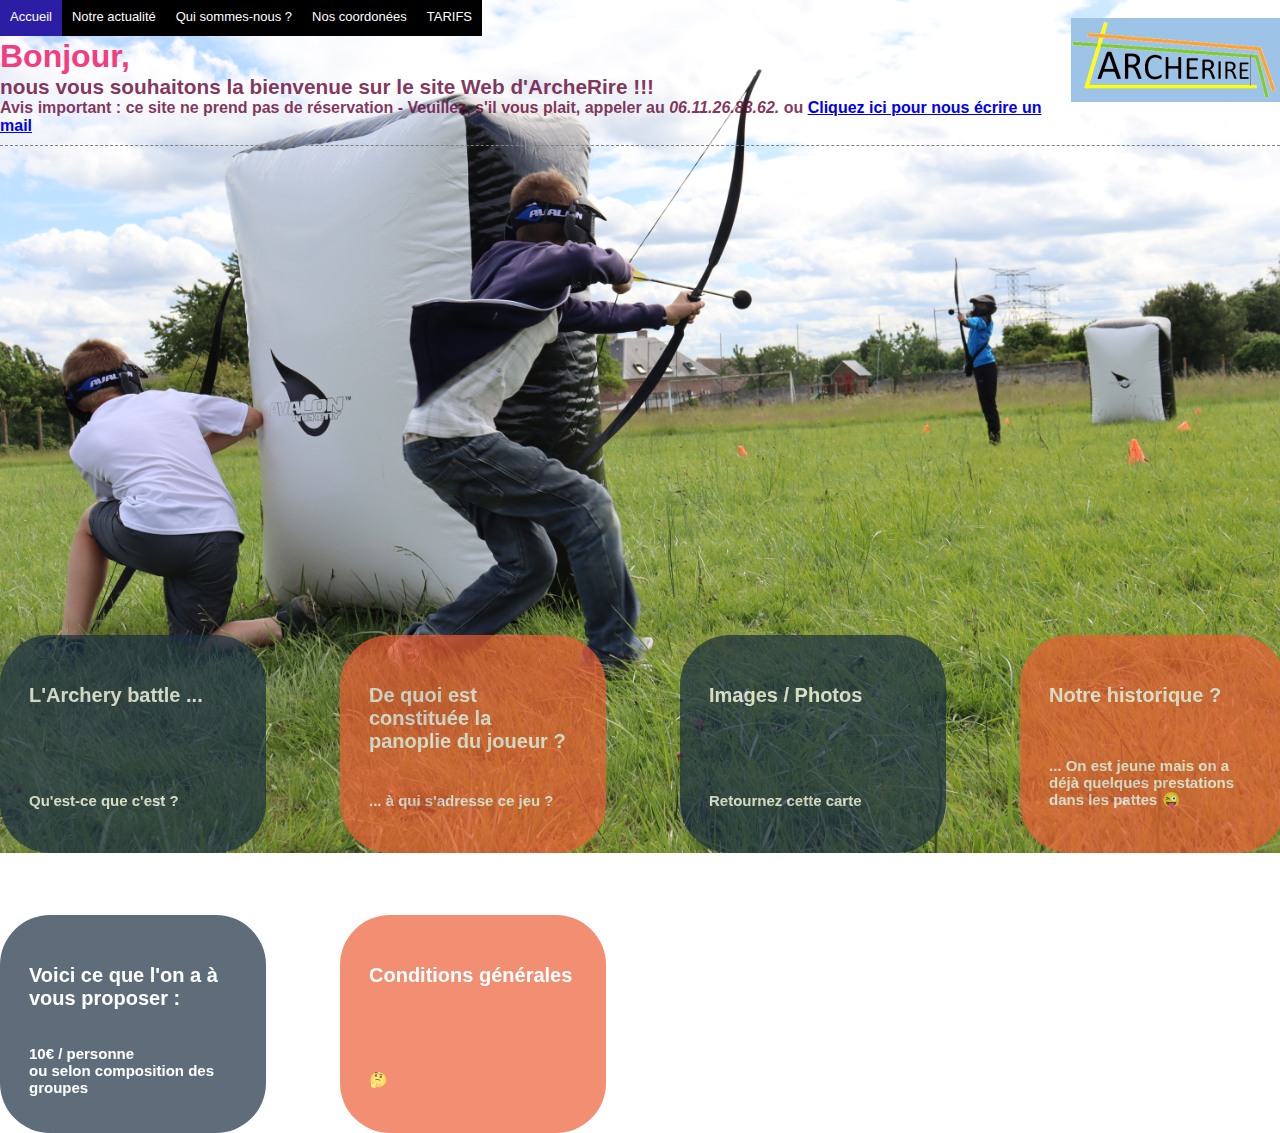
==== index.html @ f1495f22 "Rectif sur bloc 2" ====
<!doctype html>
<html lang="fr">
    <head>
        <meta charset="UTF-8">
        <title>ArcheRire</title>
        <link rel="stylesheet" href="style.css" />
        <link rel="icon" href="/ressources/archer.png">
    
    </head>

    <body>

        <div class="navigation">
            <nav>
                <a href="/index.html">Accueil</a>
                <a href="/navigation/actualites.html">Notre actualité</a>
                <a href="/navigation/qui.html">Qui sommes-nous ?</a>
                <a href="/navigation/coordonnees.html">Nos coordonées</a>
                <a href="/navigation/tarifs.html">TARIFS</a>
            </nav><br>
        </div>


        <div class="logo">
            <img src="ressources/iconelogo.png" title="Vous cherchez une activité ludique et amusante pour vos fêtes d'anniversaire, réunions de famille, manifestation et autres ... ARCHERIRE vaut vraiment le coup 👌" alt="logo">
        </div>

        

        <div class="container">
            <h1>
                <span>Bonjour,</span>
                <span>nous vous souhaitons la bienvenue sur le site Web d'ArcheRire !!!</span>
                <span><strong>Avis important : ce site ne prend pas de réservation - Veuillez, s'il vous plait, appeler au <em>06.11.26.83.62. </em>ou
                    <a href="mailto:archerire@gmail.com" title="N'hésitez pas à nous envoyer un mail !">Cliquez ici pour nous écrire un mail</a></span>
            </h1>
            
            <div class="card-container">

                <div class="card-wrapper">      <!-- Première boite 'paire'-->
                    <div class="card">
                        <div class="card-front">
                            <p>L'Archery battle ...</p>
                            <div class="card-price">
                                <p>Qu'est-ce que c'est ?</p>
                            </div>
                        </div>
                        <div class="card-back">
                            <a href="#" class="btn">Appuyez pour le savoir ...</a>
                        </div>
                    </div>
                </div>          <!-- Boite 1 OK -->

                <div class="card-wrapper">      <!--Deuxième boite 'impaire'-->
                    <div class="card">
                        <div class="card-front">
                            <p>De quoi est constituée la panoplie du joueur ?</p>
                            <div class="card-price">
                                <p>... à qui s'adresse ce jeu ?</p>
                            </div>
                        </div>
                        <div class="card-back">
                            <a href="#" class="btn">Appuyez pour le savoir ...</a>
                        </div>
                    </div>
                </div>          <!-- Boite 2 OK -->

                <div class="card-wrapper">
                    <div class="card">
                        <div class="card-front">
                            <p>Images / Photos</p>
                            <div class="card-price">
                                <p>Retournez cette carte</p>
                            </div>
                        </div>
                        <div class="card-back">
                            <a target=_blank href="/projetarcherire/2/photos.html" class="btn">Pour les photos, c'est ici 😁</a>
                        </div>
                    </div>
                </div>          <!-- Boite 3 Images OK -->

                <div class="card-wrapper">
                    <div class="card">
                        <div class="card-front">
                            <p>Notre historique ?</p>
                            <div class="card-price">
                                <p>... On est jeune mais on a déjà quelques prestations dans les pattes 😜</p>
                            </div>
                        </div>
                        <div class="card-back">
                            <a target=_blank href="/projetarcherire/2/previsions.html" class="btn">Quelle est notre histoire ? 🤪</a>
                        </div>
                    </div>
                </div>          <!-- Boite 4 OK -->

                <div class="card-wrapper">
                    <div class="card">
                        <div class="card-front">
                            <p>Voici ce que l'on a à vous proposer :</p>
                            <div class="card-price">
                                <p>10€ / personne</br>ou selon composition des groupes</p>
                            </div>
                        </div>
                        <div class="card-back">
                            <a href="#" class="btn">Plein de jeux ...</a>
                        </div>
                    </div>
                </div>          <!-- Boite 5 Proposition OK -->

                <div class="card-wrapper">
                    <div class="card">
                        <div class="card-front">
                            <p>Conditions générales</p>
                            <div class="card-price">
                                <p>🤔</p>
                            </div>
                        </div>
                        <div class="card-back">
                            <a href="#" class="btn">Appuyez pour le savoir ...</a>
                        </div>
                    </div>
                </div>

           <!-- A ACTIVER QUAND IL Y A UN EVENEMENT SPECIAL :
                <div class="card-wrapper">
                    <div class="card">
                        <div class="card-front">
                            <p>Offre du moment</p>
                            <div class="card-price">
                                <p>à saisir</p>
                            </div>
                        </div>
                        <div class="card-back">
                            <a href="#" class="btn">Plein de jeux ...</a>
                        </div>
                    </div>
                </div> -->

            </div>
        </div>

    </body>
</html>
---- style.css ----
nav  a { /* tous les liens a à l'intérieur de la balise nav */
    float: left; /* effet flottant */
    text-decoration: none; /* pas d'héritage avec effet souligné */
    color: #ffffff; /* couleur du texte */
    background: #000000; /* couleur de fond */
    height: 36px; /* hauteur */
    line-height: 33px; /* interligne */
    padding: 0 10px; /* marges intérieur */
    font-family: sans-serif; /* police d'écriture */
    font-size: 13px; /* taille du texte */
    transition: 0.5s; /* temps de transition lors du hover : une demi seconde */
}

nav  a:hover:first-child {  /* Cible le premier élément de navigation */
    background: #2b1ea5;
}

nav  a:hover:nth-child(2) { /* Cible les éléments de navigation en fonction de leur
                            position dans le document : ici le 2e */
    background: #96aa24;
}

nav  a:hover:nth-child(3) { /* Cible les éléments de navigation en fonction de leur
                            position dans le document : ici le 3e */
    background: #4be604;
}

nav  a:hover:nth-child(4) { /* Cible les éléments de navigation en fonction de leur
    position dans le document : ici le 4e */
    background: #03f2fae7;
}

nav  a:hover:nth-child(5) { /* Cible les éléments de navigation en fonction de leur
    position dans le document : ici le 5e */
    background: #f43c80;
}

.logo {
    float: right;
}

body {
    background: #f1f1f1;
    font-family: "Lato", sans-serif;
    background-color: rgb(236,253,237); /* Le fond de la page sera de cette couleur */
    color: rgb(100,0,50,0.8); 
    background: url("ressources/photo1.png") no-repeat;
    background-size: cover;     /*Image centrale */
    margin: 0;
    padding: 0;                 /* centrage hauteur et largeur de l'image centrale en responsive */
}

.container {
    width: 100%;
    max-width: 1800px;       /* largeur de la page */
    margin: auto;
}

h1 {
    color: #1a2f42;
    margin: 20px 0;
    padding-bottom: 10px;
    border-bottom: 1px dashed gray;
}

h1 span {
    display: block;
}

h1 span:nth-child(1) {
    font-weight: normal;
    color: #f43c80;
    font-size: 100%;
    font-weight: bold;
}

h1 span:nth-child(2) {
    font-weight: normal;
    color: rgb(100,0,50,0.8);
    font-size: 65%;
    font-weight: bold;
}

h1 span:nth-child(3) {
    font-weight: normal;
    color: rgb(100,0,50,0.8);
    font-size: 50%;
    font-weight: lighter;
}

.card-container {
    display: grid;
    grid-template-columns: repeat(auto-fill, minmax(200px, 1fr));
    grid-gap: 80px;             /* espace utile entre les cartes */
    margin: 10px 0;
}

.card-wrapper {
    position: relative;
    min-height: 200px;          /* Hauteur carte */
    perspective: 1000px;        /* recherche sur perpective à faire car le fait de varier de 2000 à 1000 ne semble pas faire grad chose ... */
    perspective-origin: top;
}

.card-wrapper:hover .card {
    transform: rotateY(180deg);
}

.card {
    position: relative;
    height: 100%;
    transform-style: preserve-3d;
    transition: transform 0.8s cubic-bezier(0.86,0,0.07,1);
    color: white;
    font-weight: bold;
    
}

.card-front, .card-back {
    position: absolute;
    height: 80%;        /* taille de la carte hauteur */
    width: 80%;         /* taille de la carte largeur */
    padding: 29px;      /* Bord de la carte front ++++++++++++++++++++++++++++++++++++++++++++++++++++++++++ */
    border-radius: 50px;        /* arrondis de la carte */
    backface-visibility: hidden;
    -webkit-backface-visibility: hidden;
    opacity: 0.7;       /* gestion de la transparence des cartes */
    top: 469px;
}

.card-front {
    background: #1a2f42;
    display: flex;
    flex-direction : column;
    justify-content: space-between;
}

.card-front {
    font-size: 20px;        /* hauteur des lettres au premier SPAN */
    /* line-height: 100%; */
}

/* trouver un moyen de rendre visible quand le curseur est au dessus */
/*++++++++++++++++++++++++++++++++++++++++++++++++++++++++++++++++++++++++++++++++++++++++++++++++++++++++++*/
/*++++++++++++++++++++++++++++++++++++++++++++++++++++++++++++++++++++++++++++++++++++++++++++++++++++++++++*/
/*
.card:hover:card-front {                   /* +++++++++++++ ESSAI +++++++++++++++ 
    position: absolute;
    height: 80%;        /* taille de la carte hauteur 
    width: 80%;         /* taille de la carte largeur 
    padding: 29px;      /* Bord de la carte front ++++++++++++++++++++++++++++++++++++++++++++++++++++++++++ 
    border-radius: 50px;        /* arrondis de la carte 
    backface-visibility: hidden;
    -webkit-backface-visibility: hidden;
    
}
a:hover:card-back {                   /* +++++++++++++ ESSAI +++++++++++++++ 
    position: absolute;
    height: 80%;        /* taille de la carte hauteur 
    width: 80%;         /* taille de la carte largeur 
    padding: 29px;      /* Bord de la carte front ++++++++++++++++++++++++++++++++++++++++++++++++++++++++++ 
    border-radius: 50px;        /* arrondis de la carte 
    backface-visibility: hidden;
    -webkit-backface-visibility: hidden;
    
}
*/

.card-price {
    font-size: 15px;
}

.card-back {
    background: #1a2f42;
    transform: rotateY(180deg);
    display: flex;
    justify-content: center;
    align-items: center;
}

.card-wrapper:nth-child(even) .card-front {
    background-color: #ed5d34;
}

.card-wrapper:nth-child(even) .card-back {
    background-color: #ed5d34;
}

.card-back a {
    display: inline-block;
    border-radius: 10px;
    padding: 15px;
    text-decoration: none;
    text-transform: uppercase;
    letter-spacing: 1.5px;
    font-weight: normal;
    background-color: #fff;
    font-size: 14px;
    color: #333;
    transition: background-color 0.3s ease-out, color 0.3s ease-out;
}

.card-wrapper:nth-child(odd) .card-back a:hover {
    background-color: #ed5d34;
    color: #fff;
}

.card-wrapper:nth-child(even) .card-back a:hover {
    background-color: #1a2f42;
    color: #fff;
}
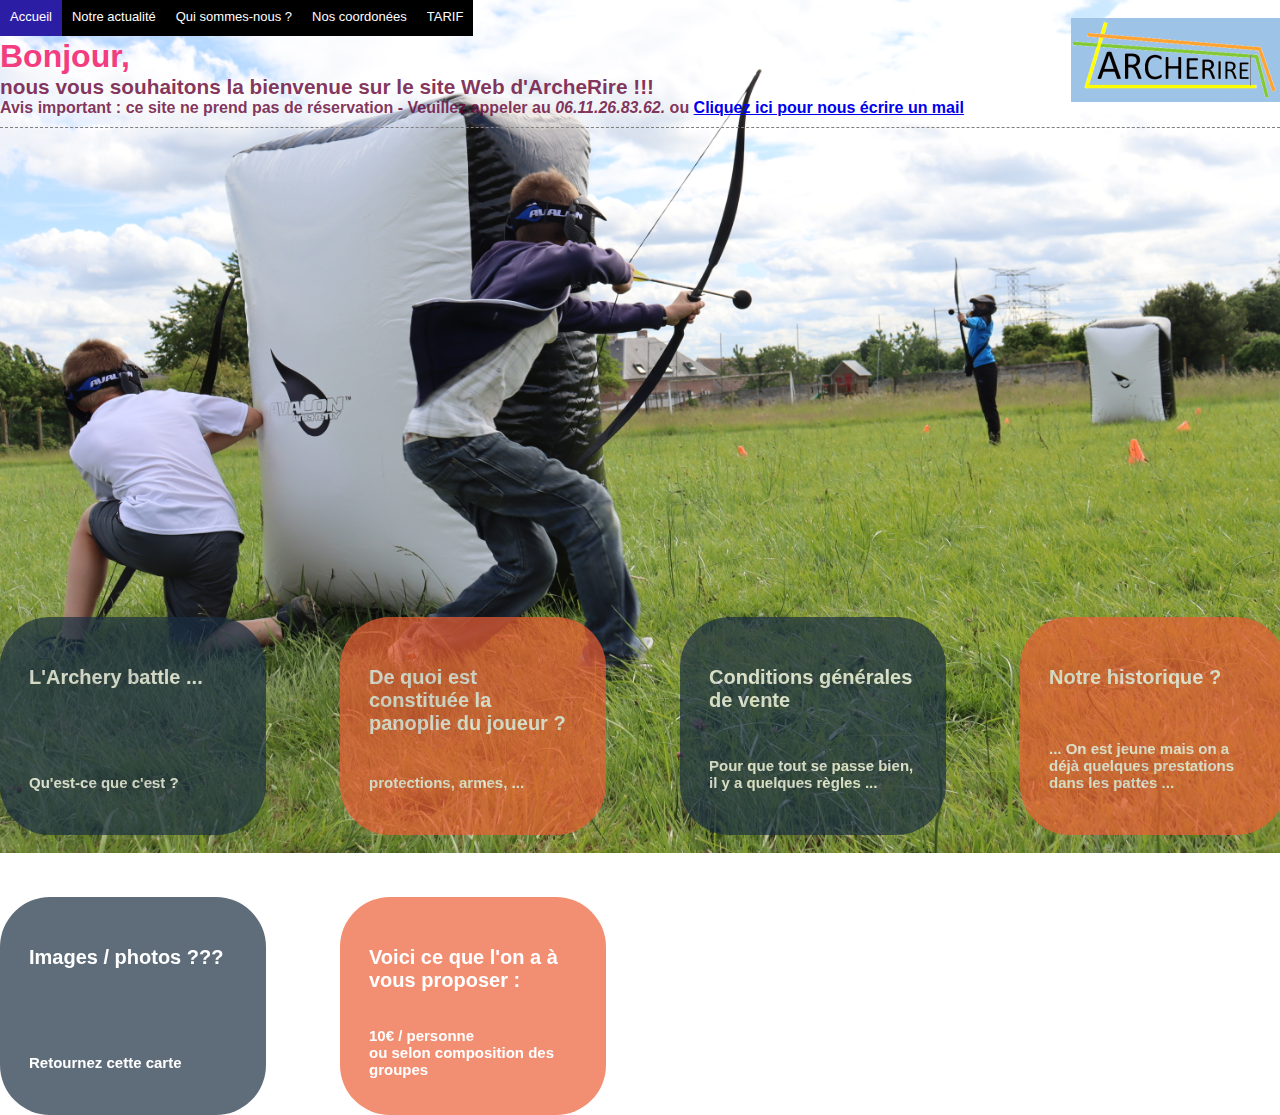
==== commit f7df83a8: "ajout photos et coupure de presse" ====
--- a/index.html
+++ b/index.html
@@ -4,7 +4,7 @@
         <meta charset="UTF-8">
         <title>ArcheRire</title>
         <link rel="stylesheet" href="style.css" />
-        <link rel="icon" href="/ressources/archer.png">
+        <link rel="icon" href="/ARCHERIRE/ressources/archer.png">
     
     </head>
 
@@ -12,17 +12,16 @@
 
         <div class="navigation">
             <nav>
-                <a href="/index.html">Accueil</a>
-                <a href="/navigation/actualites.html">Notre actualité</a>
-                <a href="/navigation/qui.html">Qui sommes-nous ?</a>
-                <a href="/navigation/coordonnees.html">Nos coordonées</a>
-                <a href="/navigation/tarifs.html">TARIFS</a>
+                <a href="/ARCHERIRE/index.html">Accueil</a>
+                <a href="/ARCHERIRE/navigation/actualites.html">Notre actualité</a>
+                <a href="/ARCHERIRE/navigation/qui.html">Qui sommes-nous ?</a>
+                <a href="/ARCHERIRE/navigation/coordonnees.html">Nos coordonées</a>
+                <a href="/ARCHERIRE/navigation/tarifs.html">TARIF</a>
             </nav><br>
         </div>
 
-
         <div class="logo">
-            <img src="ressources/iconelogo.png" title="Vous cherchez une activité ludique et amusante pour vos fêtes d'anniversaire, réunions de famille, manifestation et autres ... ARCHERIRE vaut vraiment le coup 👌" alt="logo">
+            <img src="ressources/iconelogo.png" alt="logo" title="Prêt pour vous amusez ???">
         </div>
 
         
@@ -31,8 +30,8 @@
             <h1>
                 <span>Bonjour,</span>
                 <span>nous vous souhaitons la bienvenue sur le site Web d'ArcheRire !!!</span>
-                <span><strong>Avis important : ce site ne prend pas de réservation - Veuillez, s'il vous plait, appeler au <em>06.11.26.83.62. </em>ou
-                    <a href="mailto:archerire@gmail.com" title="N'hésitez pas à nous envoyer un mail !">Cliquez ici pour nous écrire un mail</a></span>
+                <span><strong>Avis important : ce site ne prend pas de réservation - Veuillez appeler au <em>06.11.26.83.62. </em>ou
+                    <a href="mailto:archerire@gmail.com" title="N'hésitez pas à nous envoyer un mail !">Cliquez ici pour nous écrire un mail</a></strong></span>
             </h1>
             
             <div class="card-container">
@@ -46,52 +45,66 @@
                             </div>
                         </div>
                         <div class="card-back">
-                            <a href="#" class="btn">Appuyez pour le savoir ...</a>
+                            <a href="/ARCHERIRE/histoire.html" class="btn">Appuyez pour le savoir ...</a>
                         </div>
                     </div>
-                </div>          <!-- Boite 1 OK -->
+                </div>
 
                 <div class="card-wrapper">      <!--Deuxième boite 'impaire'-->
                     <div class="card">
                         <div class="card-front">
                             <p>De quoi est constituée la panoplie du joueur ?</p>
                             <div class="card-price">
-                                <p>... à qui s'adresse ce jeu ?</p>
+                                <p>protections, armes, ...</p>
                             </div>
                         </div>
                         <div class="card-back">
-                            <a href="#" class="btn">Appuyez pour le savoir ...</a>
+                            <a href="/ARCHERIRE/panoplie.html" class="btn">Appuyez pour le savoir ...</a>
                         </div>
                     </div>
-                </div>          <!-- Boite 2 OK -->
+                </div>
 
                 <div class="card-wrapper">
                     <div class="card">
                         <div class="card-front">
-                            <p>Images / Photos</p>
+                            <p>Conditions générales de vente</p>
                             <div class="card-price">
-                                <p>Retournez cette carte</p>
+                                <p>Pour que tout se passe bien, il y a quelques règles ...</p>
                             </div>
                         </div>
                         <div class="card-back">
-                            <a target=_blank href="/projetarcherire/2/photos.html" class="btn">Pour les photos, c'est ici 😁</a>
+                            <a href="/ARCHERIRE/conditions.html" class="btn">Page en cours d'élaboration .../...</a>
                         </div>
                     </div>
-                </div>          <!-- Boite 3 Images OK -->
+                </div>
 
                 <div class="card-wrapper">
                     <div class="card">
                         <div class="card-front">
                             <p>Notre historique ?</p>
                             <div class="card-price">
-                                <p>... On est jeune mais on a déjà quelques prestations dans les pattes 😜</p>
+                                <p>... On est jeune mais on a déjà quelques prestations dans les pattes ...</p>
                             </div>
                         </div>
                         <div class="card-back">
-                            <a target=_blank href="/projetarcherire/2/previsions.html" class="btn">Quelle est notre histoire ? 🤪</a>
+                            <a href="/ARCHERIRE/historique.html" class="btn">On est dans le journal local.</a>
                         </div>
                     </div>
-                </div>          <!-- Boite 4 OK -->
+                </div>
+
+                <div class="card-wrapper">
+                    <div class="card">
+                        <div class="card-front">
+                            <p>Images / photos ???</p>
+                            <div class="card-price">
+                                <p>Retournez cette carte</p>
+                            </div>
+                        </div>
+                        <div class="card-back">
+                            <a href="/ARCHERIRE/photos.html" class="btn">Pour les photos, c'est ici ...</a>
+                        </div>
+                    </div>
+                </div>
 
                 <div class="card-wrapper">
                     <div class="card">
@@ -105,24 +118,9 @@
                             <a href="#" class="btn">Plein de jeux ...</a>
                         </div>
                     </div>
-                </div>          <!-- Boite 5 Proposition OK -->
-
-                <div class="card-wrapper">
-                    <div class="card">
-                        <div class="card-front">
-                            <p>Conditions générales</p>
-                            <div class="card-price">
-                                <p>🤔</p>
-                            </div>
-                        </div>
-                        <div class="card-back">
-                            <a href="#" class="btn">Appuyez pour le savoir ...</a>
-                        </div>
-                    </div>
                 </div>
 
-           <!-- A ACTIVER QUAND IL Y A UN EVENEMENT SPECIAL :
-                <div class="card-wrapper">
+           <!-- <div class="card-wrapper">
                     <div class="card">
                         <div class="card-front">
                             <p>Offre du moment</p>
@@ -140,4 +138,4 @@
         </div>
 
     </body>
-</html>
+</html>--- a/style.css
+++ b/style.css
@@ -1,4 +1,4 @@
-nav  a { /* tous les liens a à l'intérieur de la balise nav */
+nav a { /* tous les liens a à l'intérieur de la balise nav */
     float: left; /* effet flottant */
     text-decoration: none; /* pas d'héritage avec effet souligné */
     color: #ffffff; /* couleur du texte */
@@ -11,26 +11,26 @@
     transition: 0.5s; /* temps de transition lors du hover : une demi seconde */
 }
 
-nav  a:hover:first-child {  /* Cible le premier élément de navigation */
+nav a:hover:first-child {  /* Cible le premier élément de navigation */
     background: #2b1ea5;
 }
 
-nav  a:hover:nth-child(2) { /* Cible les éléments de navigation en fonction de leur
+nav a:hover:nth-child(2) { /* Cible les éléments de navigation en fonction de leur
                             position dans le document : ici le 2e */
     background: #96aa24;
 }
 
-nav  a:hover:nth-child(3) { /* Cible les éléments de navigation en fonction de leur
+nav a:hover:nth-child(3) { /* Cible les éléments de navigation en fonction de leur
                             position dans le document : ici le 3e */
     background: #4be604;
 }
 
-nav  a:hover:nth-child(4) { /* Cible les éléments de navigation en fonction de leur
+nav a:hover:nth-child(4) { /* Cible les éléments de navigation en fonction de leur
     position dans le document : ici le 4e */
     background: #03f2fae7;
 }
 
-nav  a:hover:nth-child(5) { /* Cible les éléments de navigation en fonction de leur
+nav a:hover:nth-child(5) { /* Cible les éléments de navigation en fonction de leur
     position dans le document : ici le 5e */
     background: #f43c80;
 }
@@ -44,7 +44,7 @@
     font-family: "Lato", sans-serif;
     background-color: rgb(236,253,237); /* Le fond de la page sera de cette couleur */
     color: rgb(100,0,50,0.8); 
-    background: url("ressources/photo1.png") no-repeat;
+    background: url("ressources/photo1.png") no-repeat; /* /projetarcherire/2/ */
     background-size: cover;     /*Image centrale */
     margin: 0;
     padding: 0;                 /* centrage hauteur et largeur de l'image centrale en responsive */
@@ -154,6 +154,7 @@
     -webkit-backface-visibility: hidden;
     
 }
+
 a:hover:card-back {                   /* +++++++++++++ ESSAI +++++++++++++++ 
     position: absolute;
     height: 80%;        /* taille de la carte hauteur 
@@ -208,4 +209,4 @@
 .card-wrapper:nth-child(even) .card-back a:hover {
     background-color: #1a2f42;
     color: #fff;
-}
+}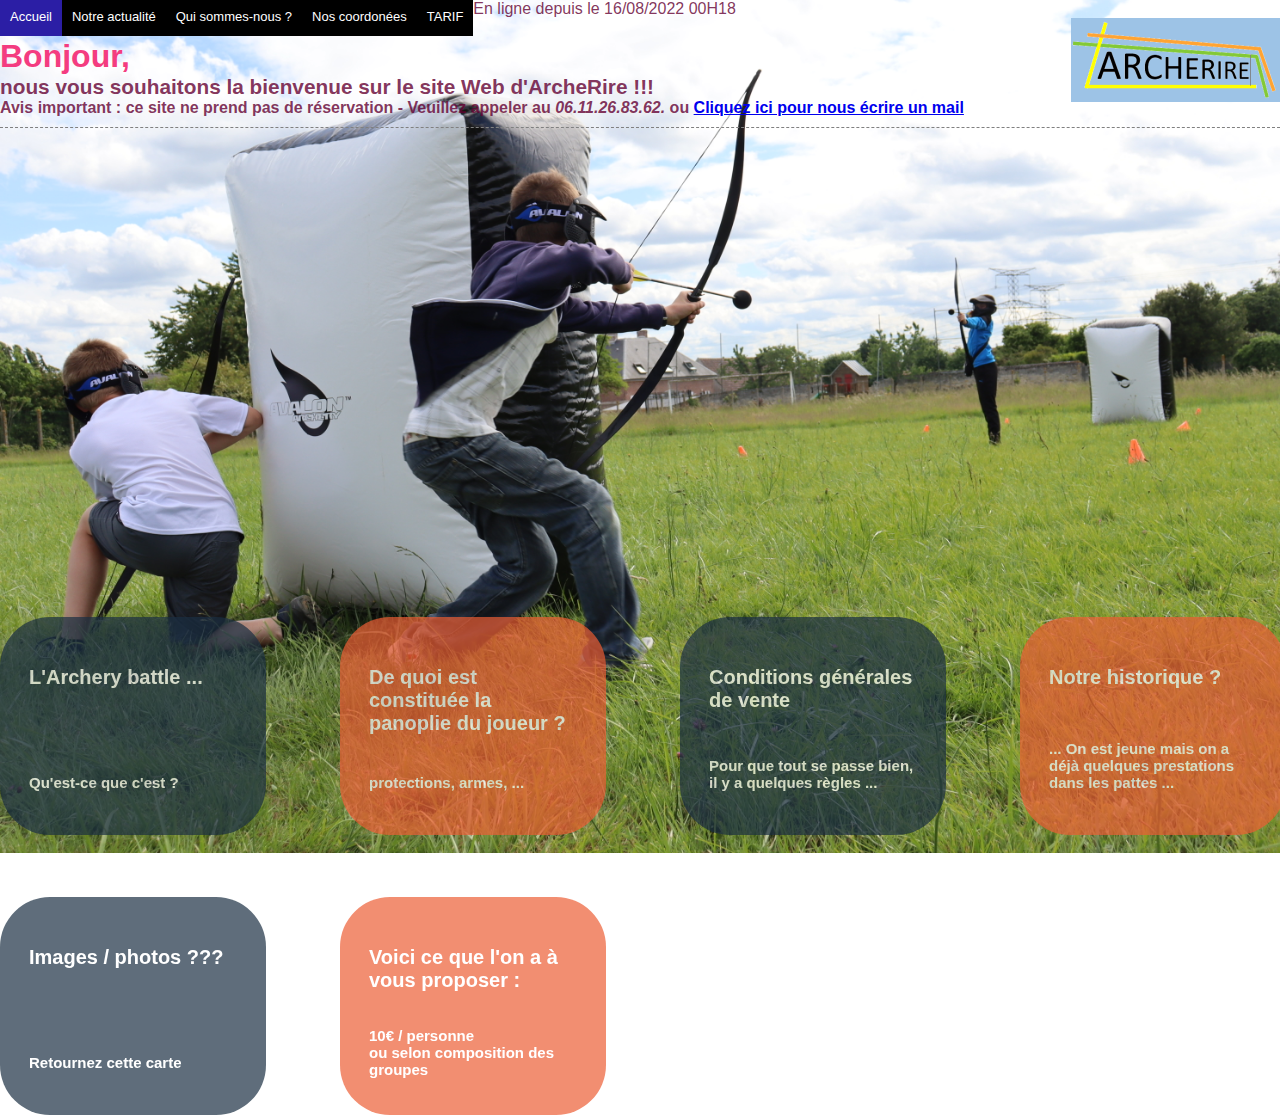
==== commit 538a1937: "Mise en ligne internet" ====
--- a/index.html
+++ b/index.html
@@ -4,7 +4,7 @@
         <meta charset="UTF-8">
         <title>ArcheRire</title>
         <link rel="stylesheet" href="style.css" />
-        <link rel="icon" href="/ARCHERIRE/ressources/archer.png">
+        <link rel="icon" href="/ressources/archer.png">
     
     </head>
 
@@ -12,12 +12,12 @@
 
         <div class="navigation">
             <nav>
-                <a href="/ARCHERIRE/index.html">Accueil</a>
-                <a href="/ARCHERIRE/navigation/actualites.html">Notre actualité</a>
-                <a href="/ARCHERIRE/navigation/qui.html">Qui sommes-nous ?</a>
-                <a href="/ARCHERIRE/navigation/coordonnees.html">Nos coordonées</a>
-                <a href="/ARCHERIRE/navigation/tarifs.html">TARIF</a>
-            </nav><br>
+                <a href="/index.html">Accueil</a>
+                <a href="/navigation/actualites.html">Notre actualité</a>
+                <a href="/navigation/qui.html">Qui sommes-nous ?</a>
+                <a href="/navigation/coordonnees.html">Nos coordonées</a>
+                <a href="/navigation/tarifs.html">TARIF</a>
+            </nav>En ligne depuis le 16/08/2022 00H18
         </div>
 
         <div class="logo">
@@ -45,7 +45,7 @@
                             </div>
                         </div>
                         <div class="card-back">
-                            <a href="/ARCHERIRE/histoire.html" class="btn">Appuyez pour le savoir ...</a>
+                            <a href="/histoire.html" class="btn">Appuyez pour le savoir ...</a>
                         </div>
                     </div>
                 </div>
@@ -59,7 +59,7 @@
                             </div>
                         </div>
                         <div class="card-back">
-                            <a href="/ARCHERIRE/panoplie.html" class="btn">Appuyez pour le savoir ...</a>
+                            <a href="/panoplie.html" class="btn">Appuyez pour le savoir ...</a>
                         </div>
                     </div>
                 </div>
@@ -73,7 +73,7 @@
                             </div>
                         </div>
                         <div class="card-back">
-                            <a href="/ARCHERIRE/conditions.html" class="btn">Page en cours d'élaboration .../...</a>
+                            <a href="/conditions.html" class="btn">Page en cours d'élaboration .../...</a>
                         </div>
                     </div>
                 </div>
@@ -87,7 +87,7 @@
                             </div>
                         </div>
                         <div class="card-back">
-                            <a href="/ARCHERIRE/historique.html" class="btn">On est dans le journal local.</a>
+                            <a href="/historique.html" class="btn">On est dans le journal local.</a>
                         </div>
                     </div>
                 </div>
@@ -101,7 +101,7 @@
                             </div>
                         </div>
                         <div class="card-back">
-                            <a href="/ARCHERIRE/photos.html" class="btn">Pour les photos, c'est ici ...</a>
+                            <a href="/photos.html" class="btn">Pour les photos, c'est ici ...</a>
                         </div>
                     </div>
                 </div>
@@ -138,4 +138,4 @@
         </div>
 
     </body>
-</html>+</html>
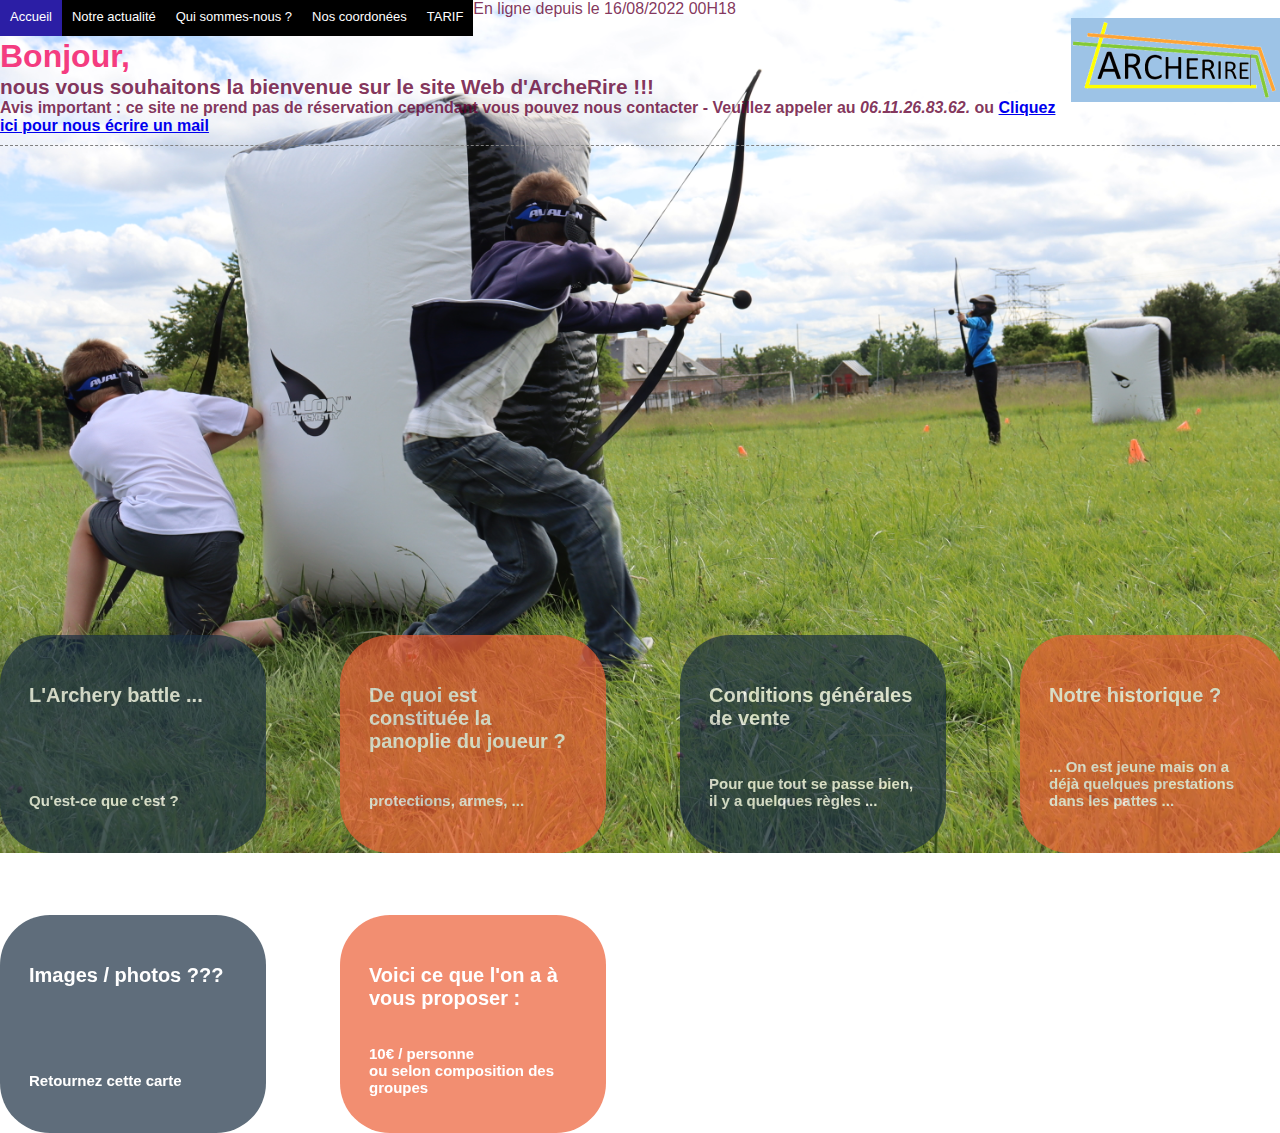
==== commit cf40ae61: "Update index.html" ====
--- a/index.html
+++ b/index.html
@@ -30,7 +30,7 @@
             <h1>
                 <span>Bonjour,</span>
                 <span>nous vous souhaitons la bienvenue sur le site Web d'ArcheRire !!!</span>
-                <span><strong>Avis important : ce site ne prend pas de réservation - Veuillez appeler au <em>06.11.26.83.62. </em>ou
+                <span><strong>Avis important : ce site ne prend pas de réservation cependant vous pouvez nous contacter - Veuillez appeler au <em>06.11.26.83.62. </em>ou
                     <a href="mailto:archerire@gmail.com" title="N'hésitez pas à nous envoyer un mail !">Cliquez ici pour nous écrire un mail</a></strong></span>
             </h1>
             
@@ -111,7 +111,7 @@
                         <div class="card-front">
                             <p>Voici ce que l'on a à vous proposer :</p>
                             <div class="card-price">
-                                <p>10€ / personne</br>ou selon composition des groupes</p>
+                                <p>10€ / personne<br>ou selon composition des groupes</p>
                             </div>
                         </div>
                         <div class="card-back">
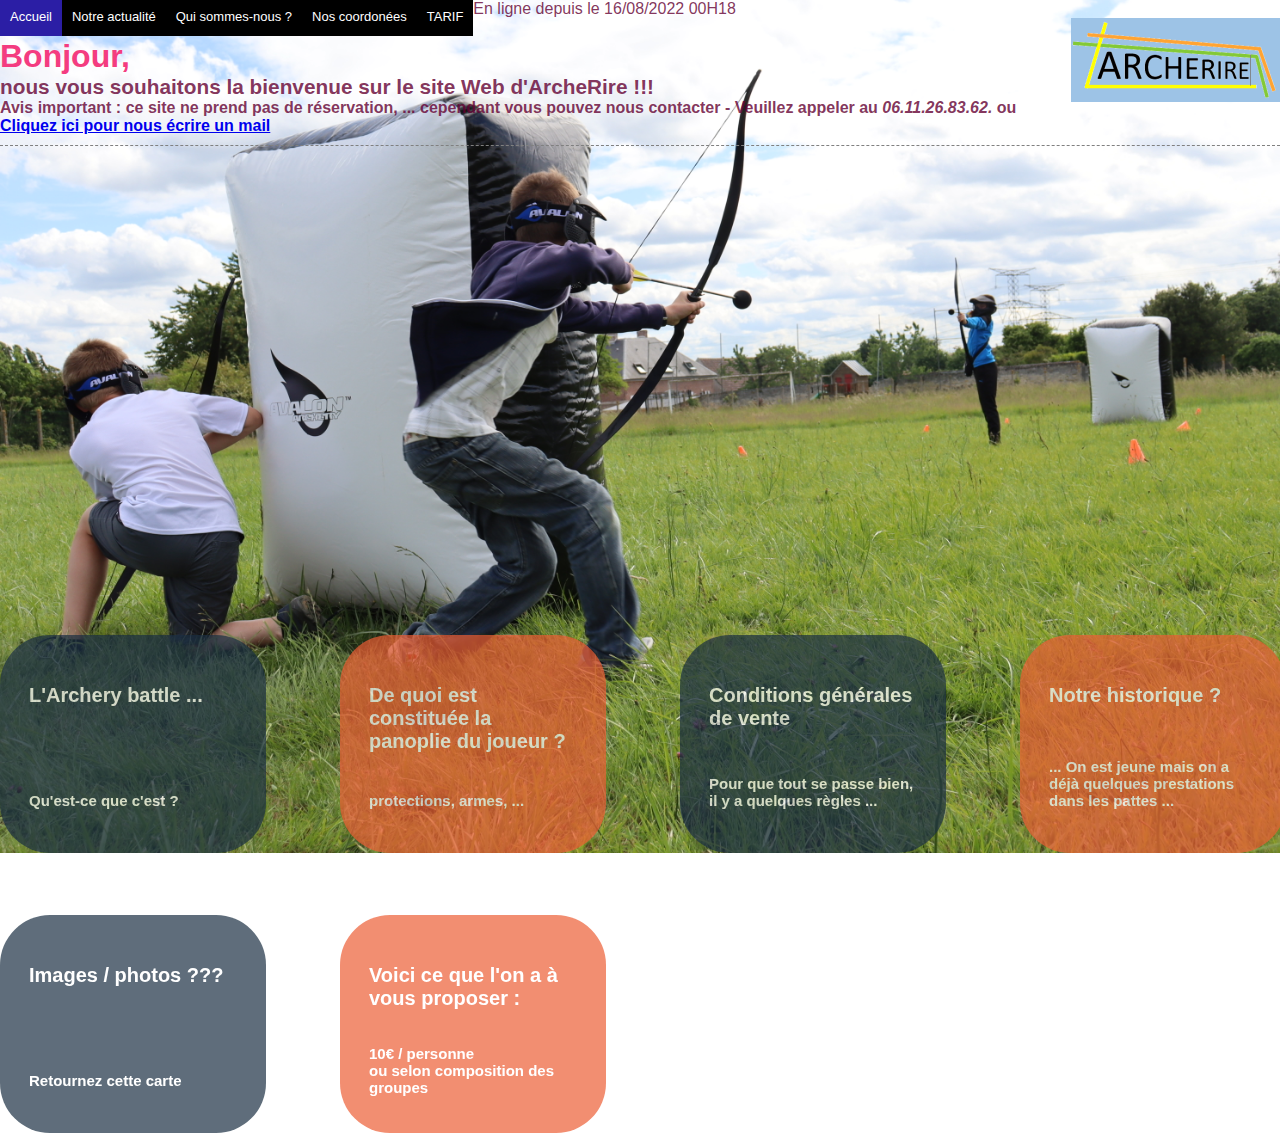
==== commit 5c39b5b2: "Ajout et correction de texte au niveau de l'index.html" ====
--- a/index.html
+++ b/index.html
@@ -30,7 +30,7 @@
             <h1>
                 <span>Bonjour,</span>
                 <span>nous vous souhaitons la bienvenue sur le site Web d'ArcheRire !!!</span>
-                <span><strong>Avis important : ce site ne prend pas de réservation cependant vous pouvez nous contacter - Veuillez appeler au <em>06.11.26.83.62. </em>ou
+                <span><strong>Avis important : ce site ne prend pas de réservation, ... cependant vous pouvez nous contacter - Veuillez appeler au <em>06.11.26.83.62. </em>ou
                     <a href="mailto:archerire@gmail.com" title="N'hésitez pas à nous envoyer un mail !">Cliquez ici pour nous écrire un mail</a></strong></span>
             </h1>
             
